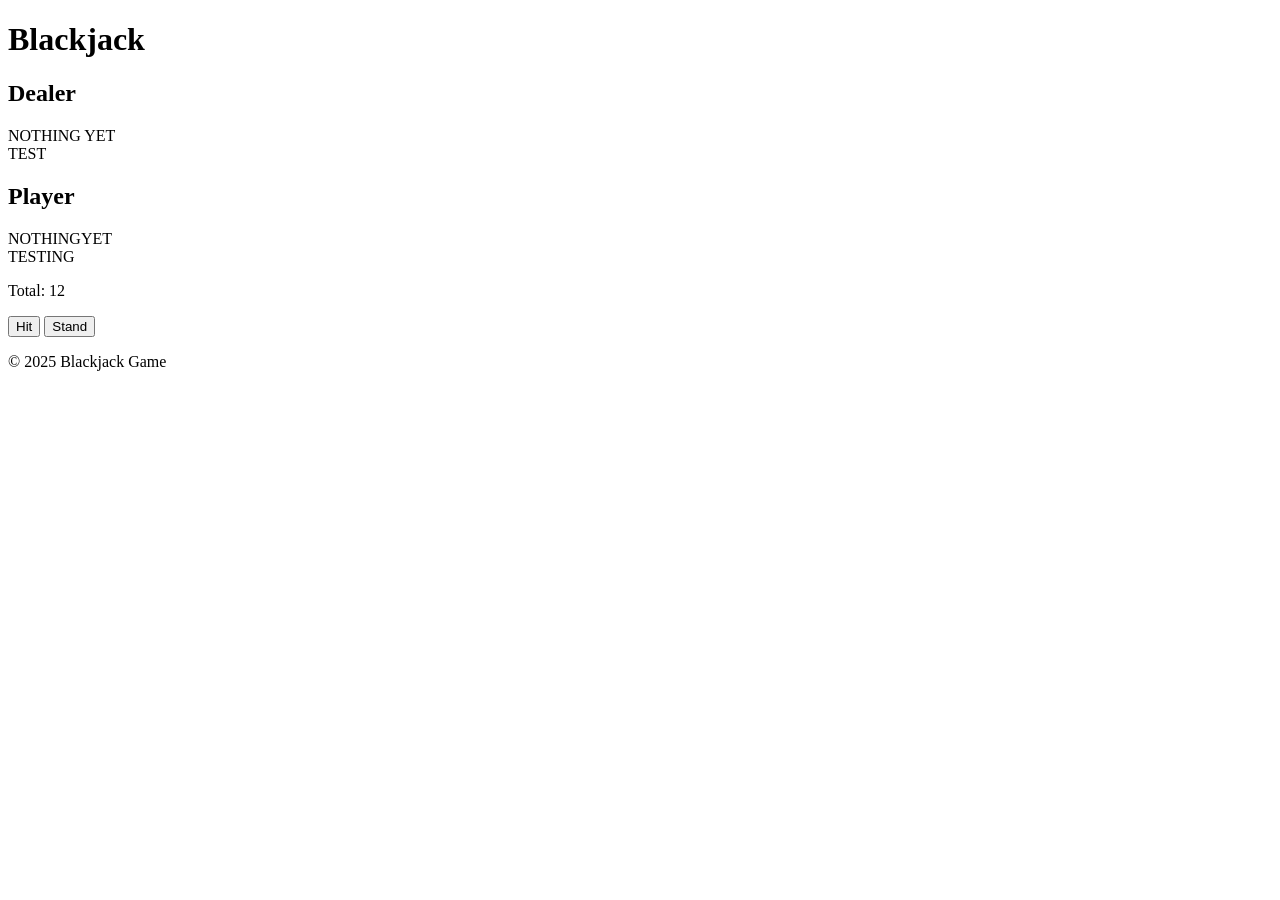
==== game.html @ 4ca457e4 "Initial Commit by Vien Pham" ====
<!DOCTYPE html>
<html lang="en">
<head>
  <meta charset="UTF-8">
  <meta name="viewport" content="width=device-width, initial-scale=1.0">
  <title>Blackjack Game</title>
  <link rel="stylesheet" href="styles.css">
</head>
<body>
  <header>
    <h1>Blackjack</h1>
  </header>

  <main class="game-container">
    <section class="dealer-hand">
      <h2>Dealer</h2>
      <div class="cards">
        <div class="card">NOTHING YET</div>
        <div class="card">TEST</div>
      </div>
    </section>

    <section class="player-hand">
      <h2>Player</h2>
      <div class="cards">
        <div class="card">NOTHINGYET</div>
        <div class="card">TESTING</div>
      </div>
      <p>Total: 12</p>
      <div class="controls">
        <button>Hit</button>
        <button>Stand</button>
      </div>
    </section>
  </main>

  <footer>
    <p>&copy; 2025 Blackjack Game</p>
  </footer>
</body>
</html>
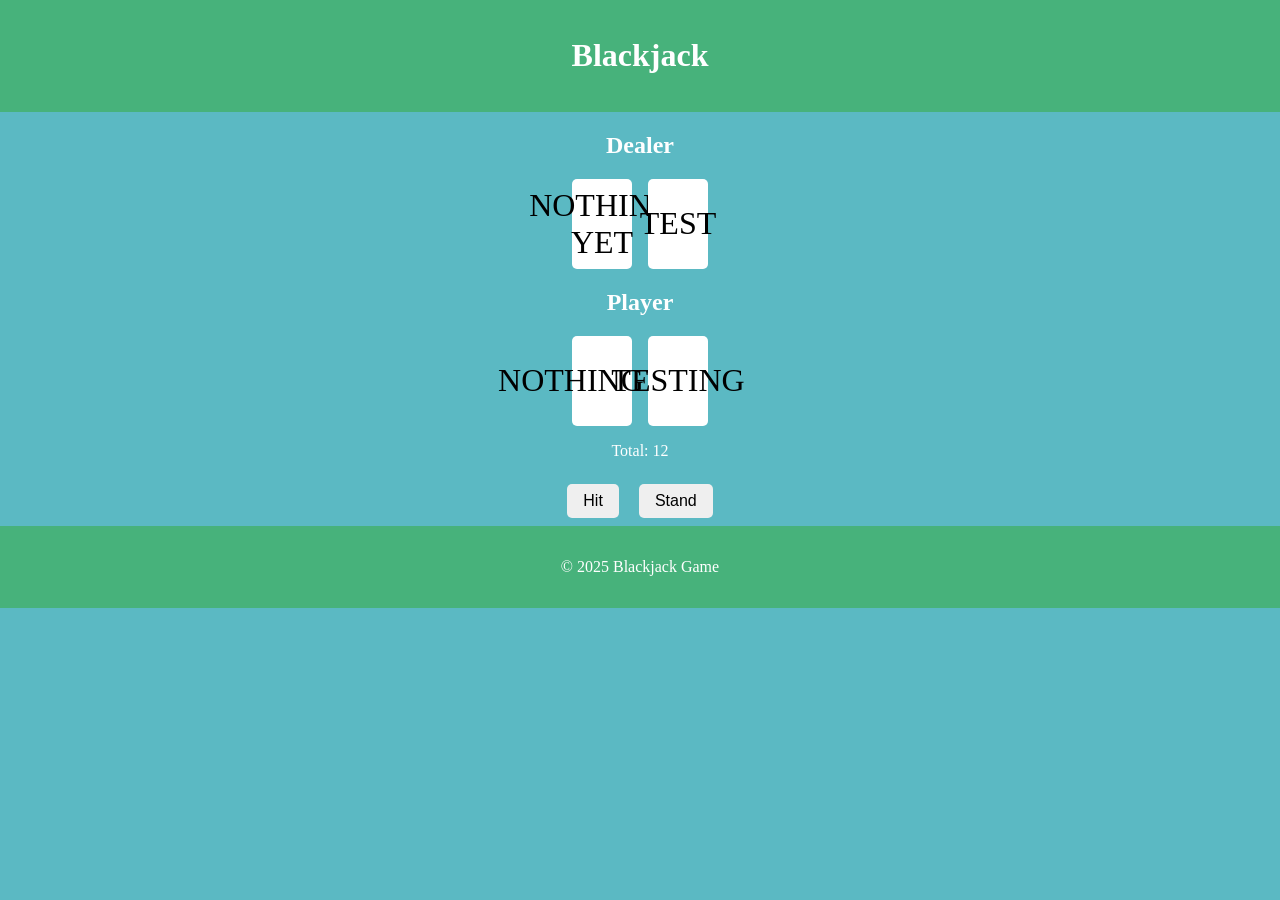
==== commit 1f4b78ac: "2nd commit, fixing bugs, connecting sites." ====
--- a/game.html
+++ b/game.html
@@ -4,7 +4,7 @@
   <meta charset="UTF-8">
   <meta name="viewport" content="width=device-width, initial-scale=1.0">
   <title>Blackjack Game</title>
-  <link rel="stylesheet" href="styles.css">
+  <link rel="stylesheet" href="styles/main.css">
 </head>
 <body>
   <header>
--- a/styles/main.css
+++ b/styles/main.css
@@ -0,0 +1,47 @@
+body {
+    text-align: center;
+    background-color: #5bb9c3;
+    color: #fff;
+    margin: 0;
+    padding: 0;
+  }
+  
+  header, footer {
+    background-color: #47b27b;
+    padding: 1rem;
+  }
+  
+  button {
+    padding: 0.5rem 1rem;
+    margin: 0.5rem;
+    font-size: 1rem;
+    border: none;
+    border-radius: 5px;
+    cursor: pointer;
+  }
+  
+  button:hover {
+    background-color: #175d17;
+    color: #fff;
+  }
+  
+  .cards {
+    display: flex;
+    justify-content: center;
+    gap: 1rem;
+    margin: 1rem 0;
+  }
+  
+  .card {
+    width: 60px;
+    height: 90px;
+    background-color: #fff;
+    color: #000;
+    display: flex;
+    align-items: center;
+    justify-content: center;
+    border-radius: 5px;
+    font-size: 2rem;
+  }
+  
+  
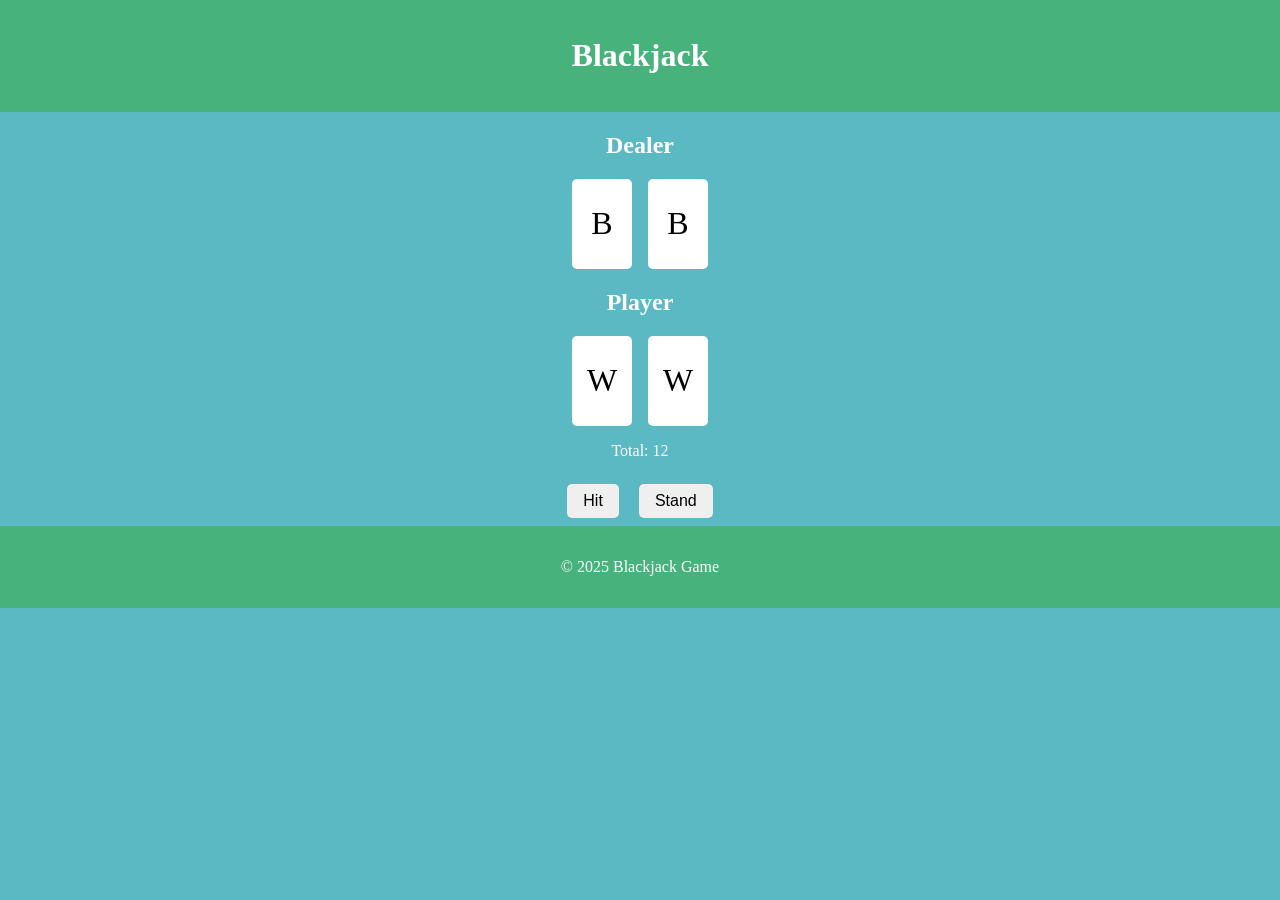
==== commit da458c82: "added some responsiveness features to main.css" ====
--- a/game.html
+++ b/game.html
@@ -15,16 +15,16 @@
     <section class="dealer-hand">
       <h2>Dealer</h2>
       <div class="cards">
-        <div class="card">NOTHING YET</div>
-        <div class="card">TEST</div>
+        <div class="card">B</div>
+        <div class="card">B</div>
       </div>
     </section>
 
     <section class="player-hand">
       <h2>Player</h2>
       <div class="cards">
-        <div class="card">NOTHINGYET</div>
-        <div class="card">TESTING</div>
+        <div class="card">W</div>
+        <div class="card">W</div>
       </div>
       <p>Total: 12</p>
       <div class="controls">
--- a/styles/main.css
+++ b/styles/main.css
@@ -1,47 +1,68 @@
 body {
-    text-align: center;
-    background-color: #5bb9c3;
-    color: #fff;
-    margin: 0;
-    padding: 0;
-  }
-  
-  header, footer {
-    background-color: #47b27b;
+  text-align: center;
+  background-color: #5bb9c3;
+  color: #fff;
+  margin: 0;
+  padding: 0;
+}
+
+header, footer {
+  background-color: #47b27b;
+  padding: 1rem;
+}
+
+button {
+  padding: 0.5rem 1rem;
+  margin: 0.5rem;
+  font-size: 1rem;
+  border: none;
+  border-radius: 5px;
+  cursor: pointer;
+}
+
+button:hover {
+  background-color: #175d17;
+  color: #fff;
+}
+
+.cards {
+  display: flex;
+  justify-content: center;
+  gap: 1rem;
+  margin: 1rem 0;
+  flex-wrap: wrap; /* cards wrap instead of overflow */
+}
+
+.card {
+  width: 60px;
+  height: 90px;
+  background-color: #fff;
+  color: #000;
+  display: flex;
+  align-items: center;
+  justify-content: center;
+  border-radius: 5px;
+  font-size: 2rem;
+}
+/* for responsiveness */
+@media (max-width: 600px) {
+  body {
+    font-size: 0.9rem;
     padding: 1rem;
   }
-  
+
+  .card {
+    width: 45px;
+    height: 70px;
+    font-size: 1.4rem;
+  }
+
   button {
-    padding: 0.5rem 1rem;
-    margin: 0.5rem;
-    font-size: 1rem;
-    border: none;
-    border-radius: 5px;
-    cursor: pointer;
+    width: 100%;
+    max-width: 250px;
   }
-  
-  button:hover {
-    background-color: #175d17;
-    color: #fff;
+
+  header, footer {
+    padding: 0.5rem;
   }
-  
-  .cards {
-    display: flex;
-    justify-content: center;
-    gap: 1rem;
-    margin: 1rem 0;
-  }
-  
-  .card {
-    width: 60px;
-    height: 90px;
-    background-color: #fff;
-    color: #000;
-    display: flex;
-    align-items: center;
-    justify-content: center;
-    border-radius: 5px;
-    font-size: 2rem;
-  }
-  
-  +}
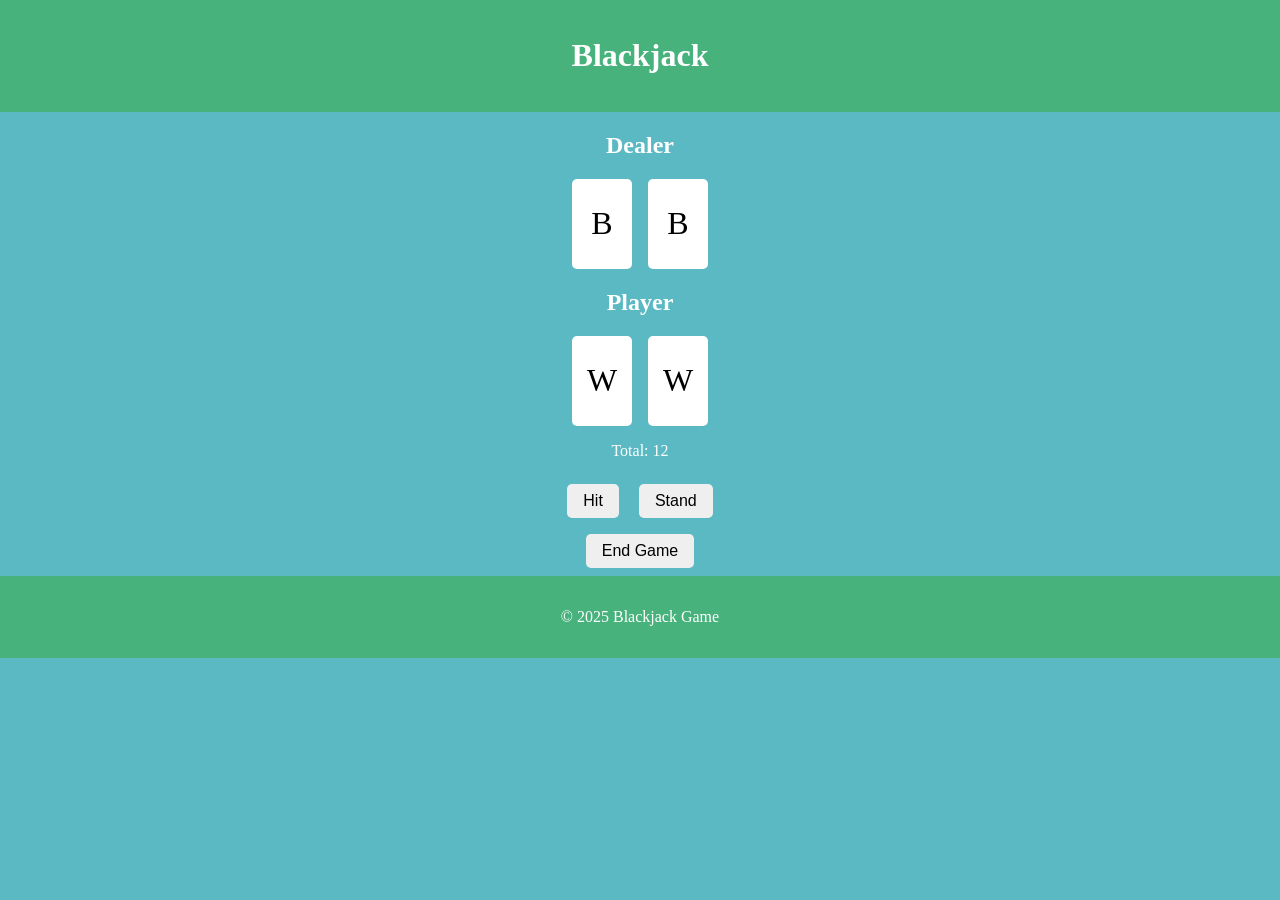
==== commit 46f170da: "added buttons, connecting sites" ====
--- a/game.html
+++ b/game.html
@@ -32,6 +32,7 @@
         <button>Stand</button>
       </div>
     </section>
+    <button onclick="window.location.href='result.html'">End Game</button>
   </main>
 
   <footer>
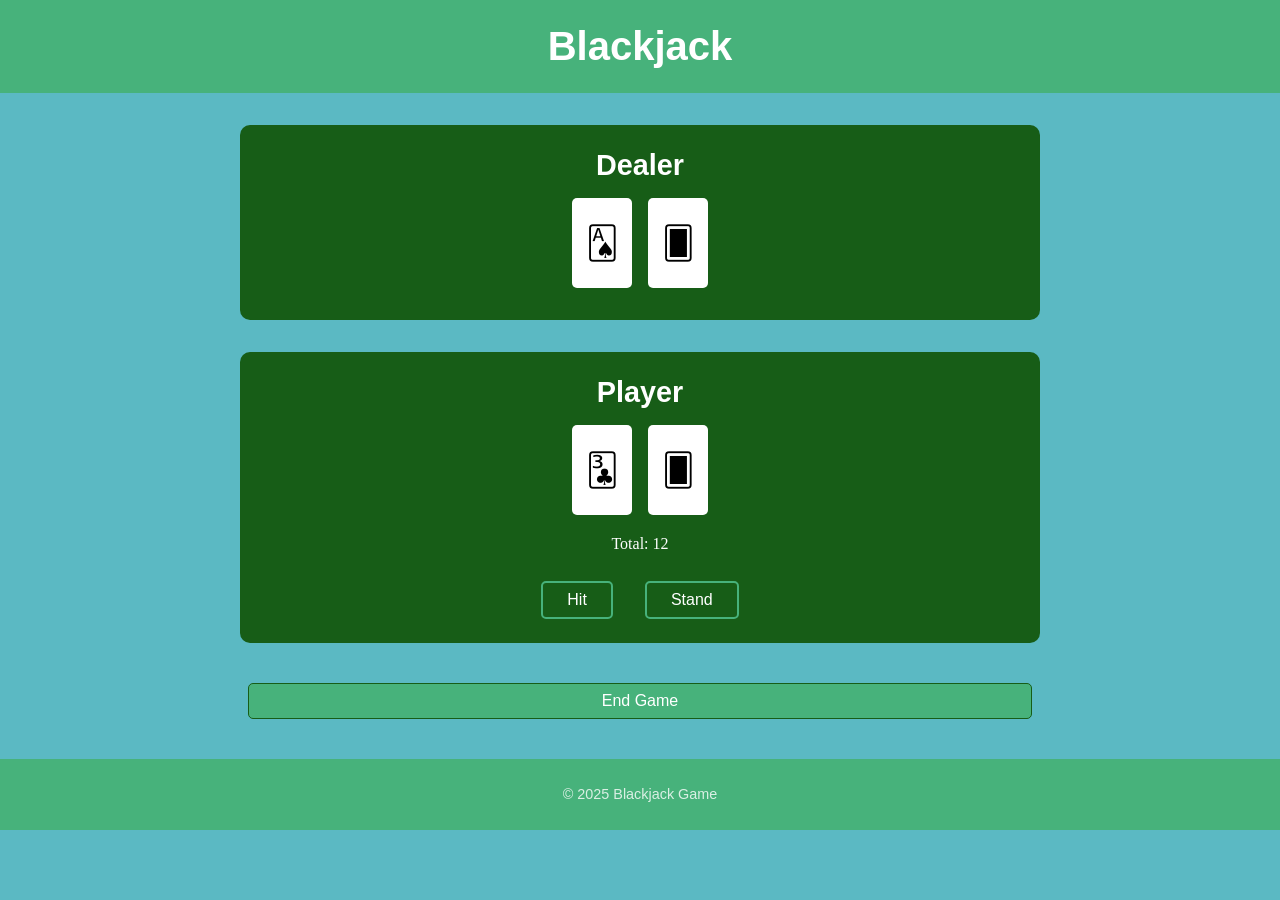
==== commit 4b1f368f: "minor errors fix" ====
--- a/game.html
+++ b/game.html
@@ -15,16 +15,16 @@
     <section class="dealer-hand">
       <h2>Dealer</h2>
       <div class="cards">
-        <div class="card">B</div>
-        <div class="card">B</div>
+        <div class="card"> &#x1F0A1;</div> <!-- From unicode on Wikipedia: Ace of Spades -->
+        <div class="card"> &#x1F0A0;</div>
       </div>
     </section>
 
     <section class="player-hand">
       <h2>Player</h2>
       <div class="cards">
-        <div class="card">W</div>
-        <div class="card">W</div>
+        <div class="card"> &#x1F0D3;</div>
+        <div class="card"> &#x1F0A0;</div>
       </div>
       <p>Total: 12</p>
       <div class="controls">
--- a/styles/main.css
+++ b/styles/main.css
@@ -1,68 +1,160 @@
 body {
-  text-align: center;
-  background-color: #5bb9c3;
-  color: #fff;
-  margin: 0;
-  padding: 0;
-}
+    text-align: center;
+    background-color: #5bb9c3;
+    color: #fff;
+    margin: 0;
+    padding: 0;
+  }
+  
+  header, footer {
+    background-color: #47b27b;
+    padding: 1rem;
+  }
+  
+  button {
+    background-color: #47b27b;
+    color: #fff;
+    border: 1.5px solid #175d17;
+    padding: 0.5rem 1rem;
+    margin: 0.5rem;
+    font-size: 1rem;
+    border-radius: 5px;
+    cursor: pointer;
+  }
+  
+  button:hover {
+    background-color: #175d17;
+    border: 1.5px solid #47b27b;
+    color: #fff;
+  }
+  
+  .cards {
+    display: flex;
+    justify-content: center;
+    gap: 1rem;
+    margin: 1rem 0;
+    flex-wrap: wrap; /* cards wrap instead of overflow */
+  }
+  
+  .card {
+    width: 60px;
+    height: 90px;
+    background-color: #fff;
+    color: #000;
+    display: flex;
+    align-items: center;
+    justify-content: center;
+    border-radius: 5px;
+    font-size: 2rem;
+  }
+  
+  main {
+    padding: 2rem;
+    max-width: 800px;
+    margin: 0 auto;
+  }
 
-header, footer {
-  background-color: #47b27b;
-  padding: 1rem;
-}
+  h1, h2 {
+    font-family: Arial, Helvetica, sans-serif;
+    font-weight: bold;
+    margin: 0.5rem 0;
+  }
+  h1 {
+    font-size: 2.5rem;
+  }
+  h2 {
+    font-size: 1.8rem;
+  }
+  p, li {
+    font-size: 1rem;
+    line-height: 1.6;
+    margin: 0.5rem 0;
+  }
 
-button {
-  padding: 0.5rem 1rem;
-  margin: 0.5rem;
-  font-size: 1rem;
-  border: none;
-  border-radius: 5px;
-  cursor: pointer;
-}
+  footer p {
+    font-family: Arial, Helvetica, sans-serif;
+    font-size: 0.9rem;
+    opacity: 0.8;
+  }
 
-button:hover {
-  background-color: #175d17;
-  color: #fff;
-}
+  form {
+    margin: 2rem auto;
+    max-width: 400px;
+    display: flex;
+    flex-direction: column;
+    align-items: center;
+  }
+  label {
+    font-size: 1.2rem;
+    margin-bottom: 0.5rem;
+  }
+  input[type="text"] {
+    padding: 0.5rem;
+    font-size: 1rem;
+    border: 1px solid #175d17;
+    border-radius: 5px;
+    width: 100%;
+    max-width: 300px;
+    margin-bottom: 1rem;
+  }
+  
+  .btn{
+    background-color: #47b27b;
+    color: #fff;
+    border: 1.5px solid #175d17;
+    padding: 0.75rem 1.5rem;
+    font-size: 1.1rem;
+  }
+  .btn:hover {
+    background-color: #175d17;
+    border: 1.5px solid #47b27b;
+  }
 
-.cards {
-  display: flex;
-  justify-content: center;
-  gap: 1rem;
-  margin: 1rem 0;
-  flex-wrap: wrap; /* cards wrap instead of overflow */
-}
+  .game-container {
+    display: flex;
+    flex-direction: column;;
+    gap: 2rem;
+    max-width: 800px;
+    margin: 0 auto;
+  }
 
-.card {
-  width: 60px;
-  height: 90px;
-  background-color: #fff;
-  color: #000;
-  display: flex;
-  align-items: center;
-  justify-content: center;
-  border-radius: 5px;
-  font-size: 2rem;
-}
-/* for responsiveness */
-@media (max-width: 600px) {
-  body {
-    font-size: 0.9rem;
+  .dealer-hand, .player-hand {
+    background-color: #175d17;
+    border-radius: 10px;
     padding: 1rem;
   }
 
-  .card {
-    width: 45px;
-    height: 70px;
-    font-size: 1.4rem;
+  .controls {
+    display: flex;
+    justify-content: center;
+    gap: 1rem;
+    margin-top: 1rem;
+  }
+  .controls button {
+    background-color: #175d17;
+    border: 2px solid #47b27b;
+    color: #fff;
+    padding: 0.5rem 1.5rem;
+  }
+  .controls button:hover {
+    background-color: #47b27b;
+    
   }
 
-  button {
-    width: 100%;
-    max-width: 250px;
+   @media (max-width: 600px) {
+    h1 {
+      font-size: 1.8rem;
+    }
+    h2 {
+      font-size: 1.5rem;
+    }
+    .cards {
+      flex-direction: column;
+      align-items: center;
+    }
+    .card {
+      width: 50px;
+      height: 75px;
+      font-size: 1.5rem;
+    }
   }
-
-  header, footer {
-    padding: 0.5rem;
-  }
-}
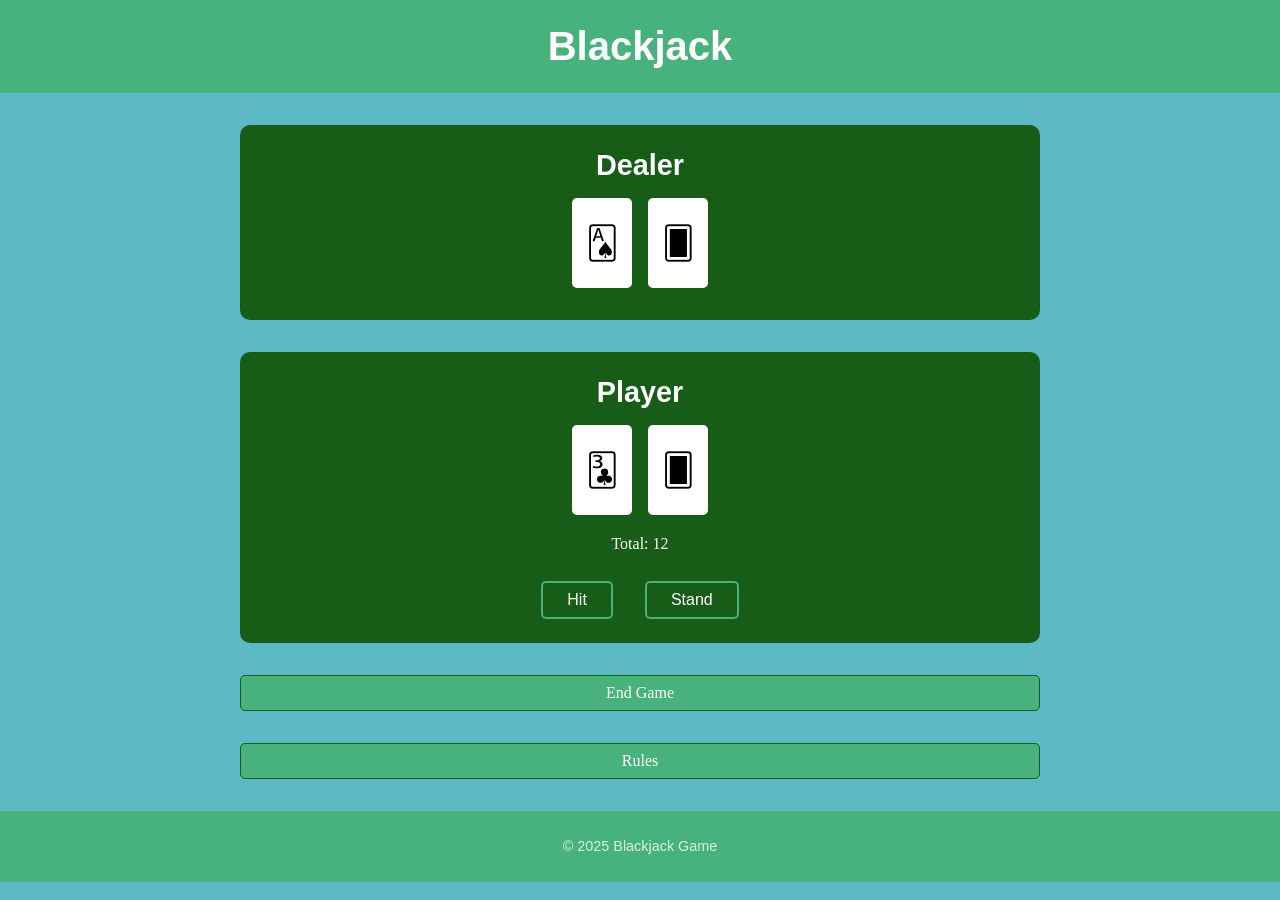
==== commit 7c2261fd: "final fixes, and added link to view page." ====
--- a/game.html
+++ b/game.html
@@ -32,7 +32,8 @@
         <button>Stand</button>
       </div>
     </section>
-    <button onclick="window.location.href='result.html'">End Game</button>
+    <a href="result.html" class="btn">End Game</a>
+    <a href="rules.html" class="btn">Rules</a>
   </main>
 
   <footer>
--- a/styles/main.css
+++ b/styles/main.css
@@ -70,6 +70,23 @@
     line-height: 1.6;
     margin: 0.5rem 0;
   }
+
+  a.btn {
+    display: inline-block;     /* block shape (I want it to look like a button not a link) */
+    padding: 0.5rem 1rem;
+    background-color: #47b27b;
+    color: white;
+    text-decoration: none;
+    border-radius: 5px;
+    font-size: 1rem;
+    cursor: pointer;
+    transition: background-color 0.3s ease;
+  }
+  
+  a.btn:hover {
+    background-color: #175d17;
+  }
+  
 
   footer p {
     font-family: Arial, Helvetica, sans-serif;
